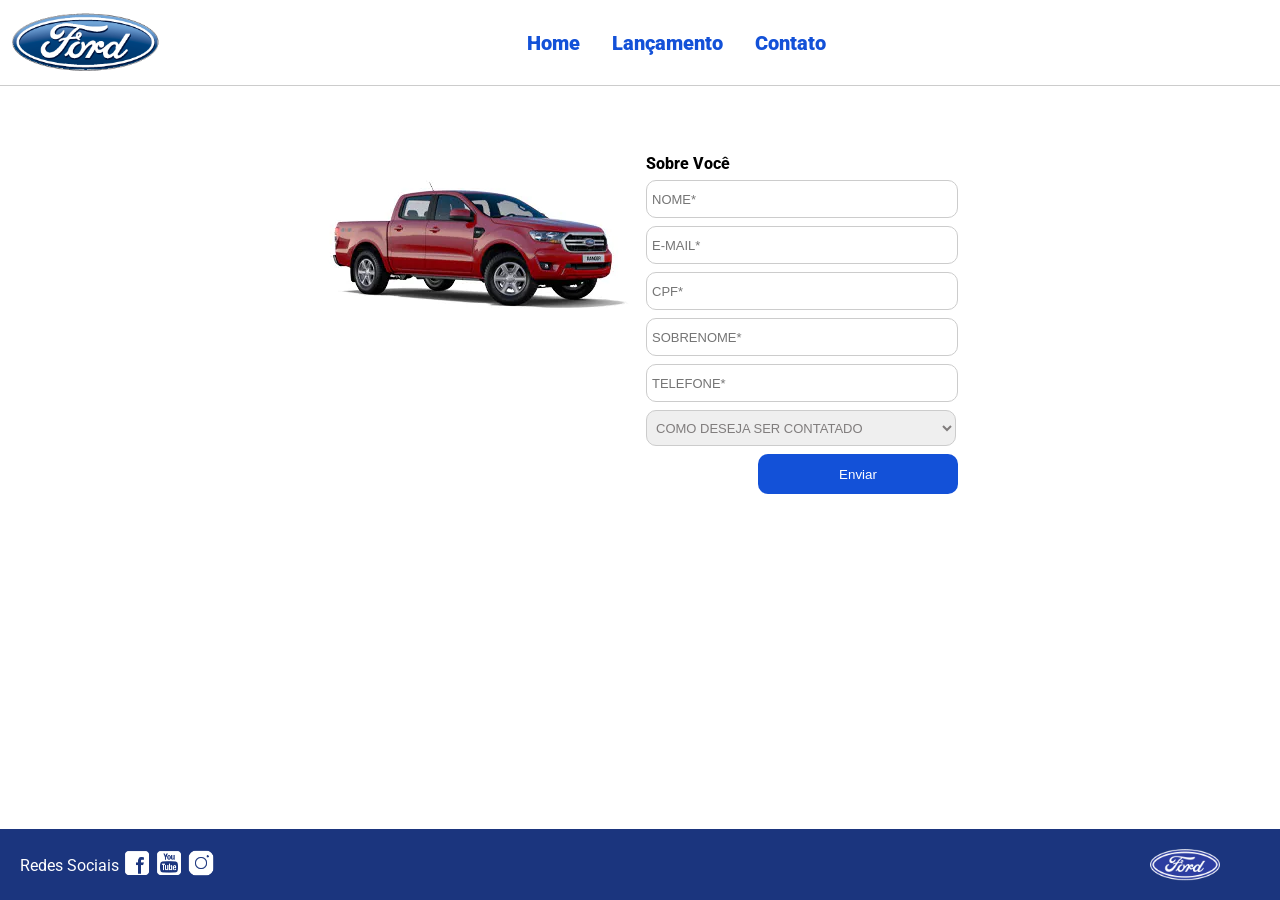
==== contato.html @ 68518ced "first commit" ====
<!DOCTYPE html>
<html lang="pt-br">
<head>
    <meta charset="UTF-8">
    <meta http-equiv="X-UA-Compatible" content="IE=edge">
    <meta name="viewport" content="width=device-width, initial-scale=1.0">
    <title>Ford</title>    
    <link href="css/reset.css" rel="stylesheet">
    <link href="css/style.css" rel="stylesheet">
    <link href="css/form.css" rel="stylesheet">
    <script src="js/form.js"></script>
</head>
<body>
    <header>       
        <div>
            <img src="img/logo-ford-256.png" width="150" class="logo" />
        </div>
        <nav>
            <ul>
                <li>
                    <a href="index.html">Home</a>
                </li>
                <li>
                    <a href="lancamento.html">Lançamento</a>
                </li>
                <li>
                    <a href="contato.html">Contato</a>
                </li>
            </ul>
        </nav>

    </header>
    <main>
        <div class="forms">
            <div>
                <img src="img/xls 2.2 diesel.jpg">
            </div>
            <div>
                <h2 class="titulo">Sobre Você</h2>
            <form onsubmit="Post(this);">
                <input type="text" name="nome" placeholder="NOME*" class="fordform" required>
                <input type="text" name="email" placeholder="E-MAIL*" class="fordform" required>
                <input type="text" name="cpf" placeholder="CPF*" class="fordform" required>
                <input type="text" name="sobrenome" placeholder="SOBRENOME*" class="fordform" required>
                <input type="text" name="telefone" placeholder="TELEFONE*" class="fordform" required>
                <select name="contato" class="fordform" required>
                    <option selected>COMO DESEJA SER CONTATADO</option>
                    <option>TELEFONE</option>
                    <option>E-MAIL</option>
                </select>
            <button type="submit">Enviar</button>
            </form>
            </div>
        </div>
    </main>
    <footer>
        <nav id="social">
            <ul>
                <li><span class="redesociais">Redes Sociais</span></li>
                <li><a href="#" title="Facebook"><img src="img/facebook-50.png"></a></li>
                <li><a href="#" title="YouTube"><img src="img/youtube-squared-50.png"></a></li>
                <li><a href="#" title="Instagram"><img src="img/instagram-logo-50.png"></a></li>
            </ul>
        </nav>
        <div>
           <img src="img/ford-96.png" width="70"  />
        </div>
    </footer>    
</body>
</html>
---- css/style.css ----
@import url('https://fonts.googleapis.com/css2?family=Roboto:wght@300&display=swap');

body {
    background: #FFFFFF;
    height: 100%;
    font-family: 'Roboto', sans-serif;
}

html {
    height: 100%;
}

div#carousel {
    height: 46vh;
    width: 100%;
     max-height: 628px;
    -webkit-transition: all .3s ease-in-out;
    -moz-transition: all .3s ease-in-out;
    transition: all .3s ease-in-out;
}

div#carousel-title a {
    text-decoration: none;
}

div#carousel-title  {
    display: block;
    text-align: center;
    margin-top: 10px;
    margin-bottom: 10px;
    font-weight: bold;
}

header ul {
    text-align: center;
    margin-left: auto;
    margin-right: auto;
    display: block;
}

ul {
	display: inline-block;
}

header {
    background: #FFFFFF;
    border-bottom: 1px solid #ccc;
    margin-bottom: 10px;
    padding: 10px;
}

header div {
    display: inline;
    vertical-align: middle;
}

header nav {
    display: inline-block;
    vertical-align: middle;
    width: 80vw;
}

header nav a {
    color: #1351d8;
    font-size: 20px;
    text-decoration: none;
    font-weight: 900;
    margin-left: 14px;
    margin-right: 14px;
}

header nav a:hover {
    color: #1b357e;
    text-decoration: none;
    font-weight: 900;
}

nav li {
    display: inline;
    list-style: none;
}

main {
    min-height: calc(100% - 167px);
}

nav#social {
    display: inline;
    width: 80%;
}

nav#social ul img {
    width: 28px;
}

span.redesociais {
    color: #ffffff;
    vertical-align: super;
}

footer {
    background: #1B357E;
    padding: 20px;
}

footer div {
    display: inline;
    float: right;
    margin-right: 40px;
}

button:hover {
    background: #1b357e;
}
button {
    background: #1351d8;
    color: #fff;
    border: 0px;
    border-radius: 10px;
}
---- css/form.css ----
.fordform {
    display: block;
    width: 300px;
    border: 1px solid #cccccc;
    border-radius: 10px;
    height: 26px;
    margin: 8px;
    font-size: 13px;
    padding: 5px;
}

select.fordform {
    width: 310px;
    height: 36px;
    color: #807d7d;
}

input:focus-visible {
    outline: none;
}

select:focus-visible {
    outline: none;
}

main div {
    display: inline-block;
    vertical-align: top;
    text-align: left;
    padding-top: 30px;
    padding-bottom: 30px;
}

.forms {
    display: block;
    text-align: center;
}

h2 {
    text-align: left;
    font-weight: 800;
}


button {
    width: 200px;
    height: 40px;
    margin-right: 8px;
    float: right;
}

.titulo {
    margin-left: 8px;
}
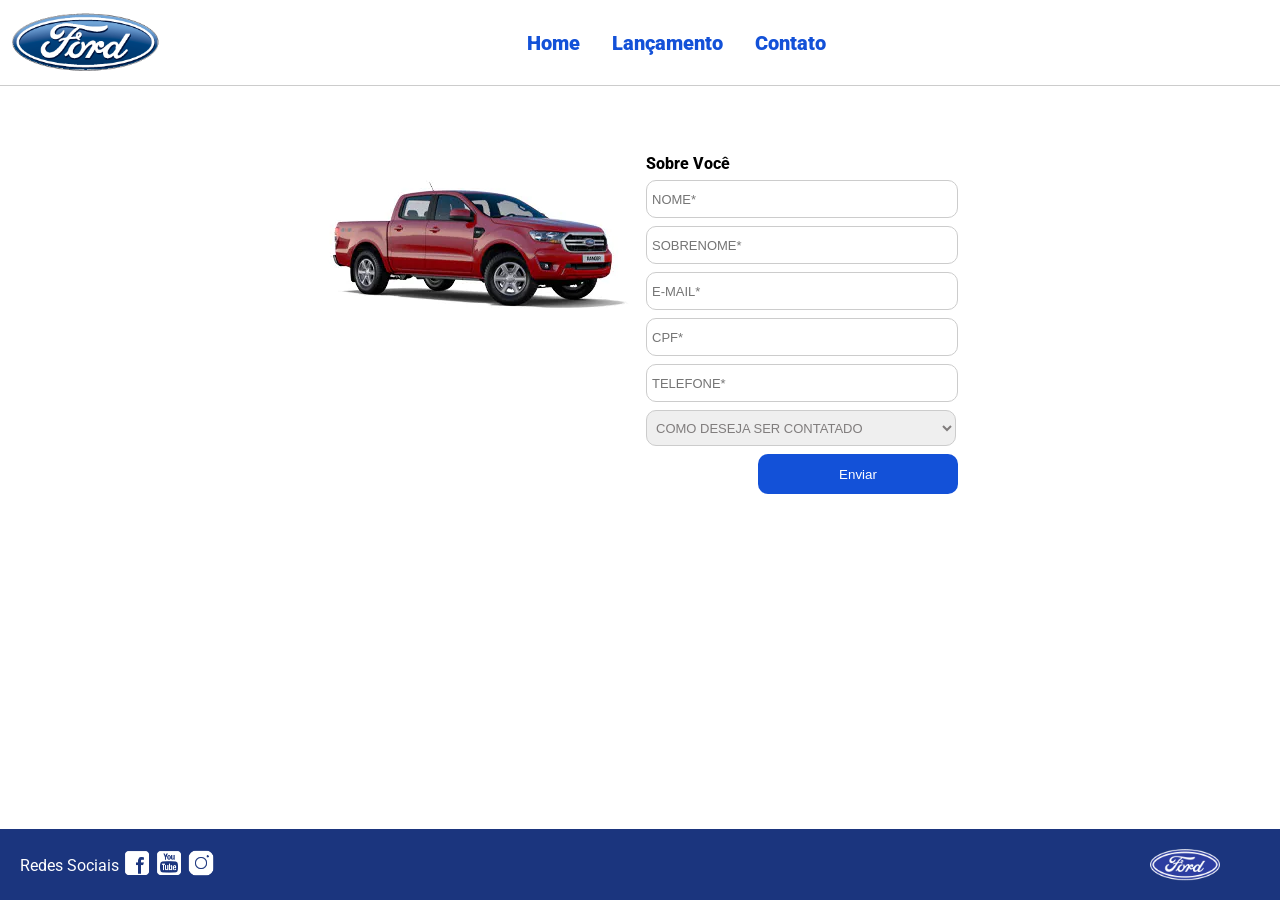
==== commit aa91257f: "correção basica no formulario como a posição de inputs e mundando as opções de contato" ====
--- a/contato.html
+++ b/contato.html
@@ -39,14 +39,16 @@
                 <h2 class="titulo">Sobre Você</h2>
             <form onsubmit="Post(this);">
                 <input type="text" name="nome" placeholder="NOME*" class="fordform" required>
+                <input type="text" name="sobrenome" placeholder="SOBRENOME*" class="fordform" required>
                 <input type="text" name="email" placeholder="E-MAIL*" class="fordform" required>
                 <input type="text" name="cpf" placeholder="CPF*" class="fordform" required>
-                <input type="text" name="sobrenome" placeholder="SOBRENOME*" class="fordform" required>
                 <input type="text" name="telefone" placeholder="TELEFONE*" class="fordform" required>
                 <select name="contato" class="fordform" required>
                     <option selected>COMO DESEJA SER CONTATADO</option>
-                    <option>TELEFONE</option>
-                    <option>E-MAIL</option>
+                    <option>RECLAMAÇÃO</option>
+                    <option>ELOGIO</option>
+                    <option>OUTROS</option>
+
                 </select>
             <button type="submit">Enviar</button>
             </form>
--- a/css/style.css
+++ b/css/style.css
@@ -11,16 +11,32 @@
 }
 
 div#carousel {
+    display: flex;
+    justify-content: center;
     height: 46vh;
     width: 100%;
-     max-height: 628px;
+    max-height: 628px;
     -webkit-transition: all .3s ease-in-out;
     -moz-transition: all .3s ease-in-out;
     transition: all .3s ease-in-out;
 }
 
-div#carousel-title a {
-    text-decoration: none;
+.apresentacao {
+    display: flex;
+    width: 100%;
+    flex-direction: column;
+    align-items: center;
+    text-align: center;
+    gap: 20px;
+    margin: 0 auto;
+        object-fit: contain;
+
+}
+
+#carousel img {
+    display: block;
+    width: auto;
+    height: auto;
 }
 
 div#carousel-title  {
@@ -82,7 +98,35 @@
 
 main {
     min-height: calc(100% - 167px);
+    position: relative;
 }
+
+.apresentacao {
+    position: relative;
+}
+
+.apresentacao button {
+    position: absolute;
+    top: 50%;
+    transform: translateY(-50%);
+    background: #1351d8;
+    color: #fff;
+    border: 0;
+    padding: 10px 16px;
+    border-radius: 8px;
+    cursor: pointer;
+    z-index: 2;
+}
+
+button.butao_direito {
+    right: 10px;
+}
+
+button.butao_esquerdo {
+    left: 10px;
+}
+
+
 
 nav#social {
     display: inline;
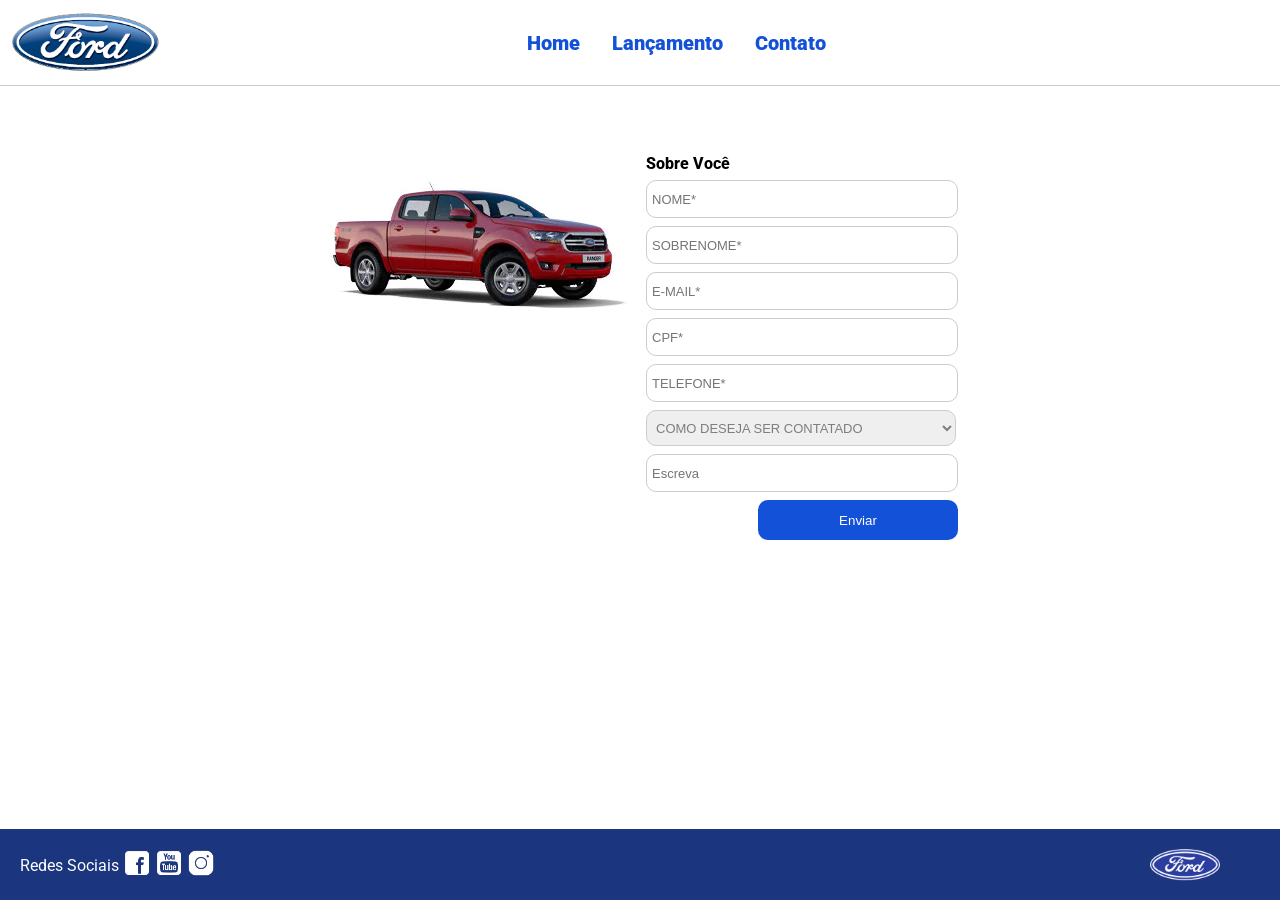
==== commit f7a450cd: "corrigindo o formulario e adicionando um novo campo chamado Escreva" ====
--- a/contato.html
+++ b/contato.html
@@ -33,12 +33,12 @@
     <main>
         <div class="forms">
             <div>
-                <img src="img/xls 2.2 diesel.jpg">
+                <img src="img/xls 2.2 diesel.jpg" draggable="false" >
             </div>
             <div>
                 <h2 class="titulo">Sobre Você</h2>
             <form onsubmit="Post(this);">
-                <input type="text" name="nome" placeholder="NOME*" class="fordform" required>
+                <input id="nomeid" type="text" name="nome" placeholder="NOME*" class="fordform" required>
                 <input type="text" name="sobrenome" placeholder="SOBRENOME*" class="fordform" required>
                 <input type="text" name="email" placeholder="E-MAIL*" class="fordform" required>
                 <input type="text" name="cpf" placeholder="CPF*" class="fordform" required>
@@ -46,8 +46,10 @@
                 <select name="contato" class="fordform" required>
                     <option selected>COMO DESEJA SER CONTATADO</option>
                     <option>RECLAMAÇÃO</option>
-                    <option>ELOGIO</option>
+                    <option>SOLICITAÇÃO</option>
                     <option>OUTROS</option>
+                <input type="text" name="Escreva" placeholder="Escreva" class="fordform" required>
+
 
                 </select>
             <button type="submit">Enviar</button>
--- a/css/style.css
+++ b/css/style.css
@@ -1,164 +1,206 @@
 @import url('https://fonts.googleapis.com/css2?family=Roboto:wght@300&display=swap');
 
 body {
-    background: #FFFFFF;
-    height: 100%;
-    font-family: 'Roboto', sans-serif;
+  background: #ffffff;
+  height: 100%;
+  font-family: 'Roboto', sans-serif;
 }
 
 html {
-    height: 100%;
+  height: 100%;
 }
 
 div#carousel {
-    display: flex;
-    justify-content: center;
-    height: 46vh;
-    width: 100%;
-    max-height: 628px;
-    -webkit-transition: all .3s ease-in-out;
-    -moz-transition: all .3s ease-in-out;
-    transition: all .3s ease-in-out;
+  display: flex;
+  justify-content: center;
+  height: 46vh;
+  width: 100%;
+  max-height: 628px;
+  -webkit-transition: all 0.3s ease-in-out;
+  -moz-transition: all 0.3s ease-in-out;
+  transition: all 0.3s ease-in-out;
+  position: relative;
+  overflow: hidden;
+}
+
+#carousel.slide-in-right {
+  animation: slideInRight 0.5s ease-in-out;
+}
+
+#carousel.slide-in-left {
+  animation: slideInLeft 0.5s ease-in-out;
+}
+
+@keyframes slideInRight {
+  from {
+    opacity: 0;
+    transform: translateX(100px);
+  }
+  to {
+    opacity: 1;
+    transform: translateX(0);
+  }
+}
+
+@keyframes slideInLeft {
+  from {
+    opacity: 0;
+    transform: translateX(-100px);
+  }
+  to {
+    opacity: 1;
+    transform: translateX(0);
+  }
 }
 
 .apresentacao {
-    display: flex;
-    width: 100%;
-    flex-direction: column;
-    align-items: center;
-    text-align: center;
-    gap: 20px;
-    margin: 0 auto;
-        object-fit: contain;
-
+  display: flex;
+  width: 100%;
+  flex-direction: column;
+  align-items: center;
+  text-align: center;
+  gap: 20px;
+  margin: 0 auto;
+  object-fit: contain;
 }
 
 #carousel img {
-    display: block;
-    width: auto;
-    height: auto;
-}
-
-div#carousel-title  {
-    display: block;
-    text-align: center;
-    margin-top: 10px;
-    margin-bottom: 10px;
-    font-weight: bold;
+  display: block;
+  width: auto;
+  height: auto;
+}
+
+div#carousel-title {
+  display: block;
+  text-align: center;
+  margin-top: 10px;
+  margin-bottom: 10px;
+  font-weight: bold;
 }
 
 header ul {
-    text-align: center;
-    margin-left: auto;
-    margin-right: auto;
-    display: block;
+  text-align: center;
+  margin-left: auto;
+  margin-right: auto;
+  display: block;
 }
 
 ul {
-	display: inline-block;
+  display: inline-block;
 }
 
 header {
-    background: #FFFFFF;
-    border-bottom: 1px solid #ccc;
-    margin-bottom: 10px;
-    padding: 10px;
+  background: #ffffff;
+  border-bottom: 1px solid #ccc;
+  margin-bottom: 10px;
+  padding: 10px;
 }
 
 header div {
-    display: inline;
-    vertical-align: middle;
+  display: inline;
+  vertical-align: middle;
 }
 
 header nav {
-    display: inline-block;
-    vertical-align: middle;
-    width: 80vw;
+  display: inline-block;
+  vertical-align: middle;
+  width: 80vw;
 }
 
 header nav a {
-    color: #1351d8;
-    font-size: 20px;
-    text-decoration: none;
-    font-weight: 900;
-    margin-left: 14px;
-    margin-right: 14px;
+  color: #1351d8;
+  font-size: 20px;
+  text-decoration: none;
+  font-weight: 900;
+  margin-left: 14px;
+  margin-right: 14px;
 }
 
 header nav a:hover {
-    color: #1b357e;
-    text-decoration: none;
-    font-weight: 900;
+  color: #1b357e;
+  text-decoration: none;
+  font-weight: 900;
 }
 
 nav li {
-    display: inline;
-    list-style: none;
+  display: inline;
+  list-style: none;
 }
 
 main {
-    min-height: calc(100% - 167px);
-    position: relative;
+  min-height: calc(100% - 167px);
+  position: relative;
 }
 
 .apresentacao {
-    position: relative;
+  position: relative;
 }
 
 .apresentacao button {
-    position: absolute;
-    top: 50%;
-    transform: translateY(-50%);
-    background: #1351d8;
-    color: #fff;
-    border: 0;
-    padding: 10px 16px;
-    border-radius: 8px;
-    cursor: pointer;
-    z-index: 2;
+  position: absolute;
+  top: 50%;
+  transform: translateY(-50%);
+  background: #1351d8;
+  color: #fff;
+  border: 0;
+  padding: 10px 16px;
+  border-radius: 8px;
+  cursor: pointer;
+  z-index: 2;
 }
 
 button.butao_direito {
-    right: 10px;
+  right: 10px;
 }
 
 button.butao_esquerdo {
-    left: 10px;
-}
-
-
+  left: 10px;
+}
 
 nav#social {
-    display: inline;
-    width: 80%;
+  display: inline;
+  width: 80%;
 }
 
 nav#social ul img {
-    width: 28px;
+  width: 28px;
 }
 
 span.redesociais {
-    color: #ffffff;
-    vertical-align: super;
+  color: #ffffff;
+  vertical-align: super;
 }
 
 footer {
-    background: #1B357E;
-    padding: 20px;
+  background: #1b357e;
+  padding: 20px;
 }
 
 footer div {
-    display: inline;
-    float: right;
-    margin-right: 40px;
+  display: inline;
+  float: right;
+  margin-right: 40px;
 }
 
 button:hover {
-    background: #1b357e;
+  background: #1b357e;
 }
 button {
-    background: #1351d8;
-    color: #fff;
-    border: 0px;
-    border-radius: 10px;
-}
+  background: #1351d8;
+  color: #fff;
+  border: 0px;
+  border-radius: 10px;
+}
+
+#compare {
+  display: none;
+  opacity: 0;
+  transform: translateY(50px);
+  transition: opacity 0.4s ease-out, transform 0.4s ease-out;
+}
+
+#compare.show-compare {
+  display: block;
+  opacity: 1;
+  transform: translateY(0);
+}
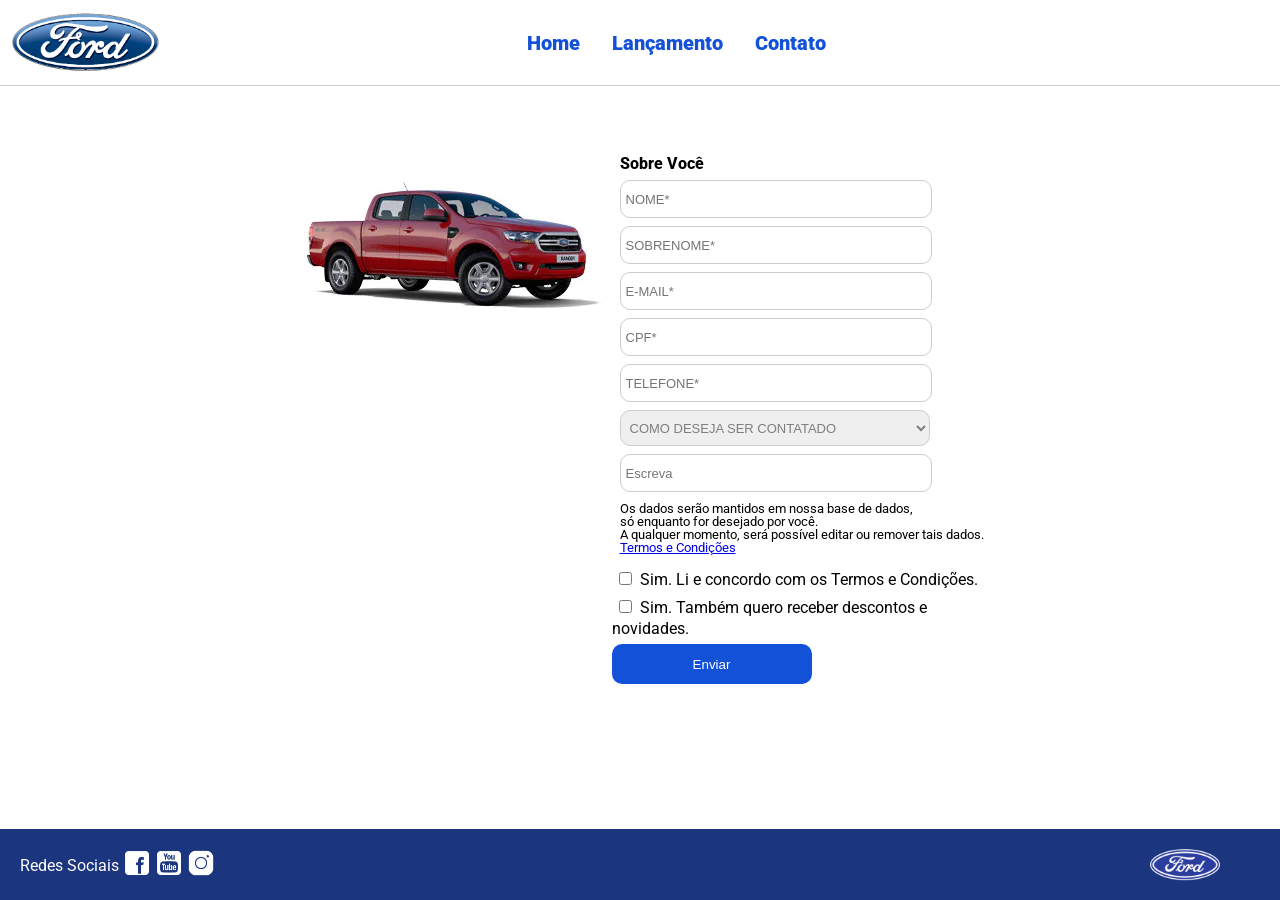
==== commit 31d552fc: "adicionando os Termo e condições  e alinhando" ====
--- a/contato.html
+++ b/contato.html
@@ -48,11 +48,21 @@
                     <option>RECLAMAÇÃO</option>
                     <option>SOLICITAÇÃO</option>
                     <option>OUTROS</option>
+                </select>
                 <input type="text" name="Escreva" placeholder="Escreva" class="fordform" required>
 
+            <label>
+                <p>Os dados serão mantidos em nossa base de dados,
+                <br> só enquanto for desejado por você.
+                <br> A qualquer momento, será possível editar ou remover tais dados. <br>
+                <a class="termo" href="https://www.ford.com.br/politica-de-privacidade/" target="_blank">Termos e Condições<br></a>
 
-                </select>
-            <button type="submit">Enviar</button>
+                </p>
+                <input type="checkbox" name="LGPD" class="LGPD" required>Sim. Li e concordo com os Termos e Condições. <br>
+                <input type="checkbox" name="Concordo" class="concordo" >Sim. Também quero receber descontos e novidades. <br>
+            </label>
+
+            <button class="Enviar" type="submit">Enviar</button>
             </form>
             </div>
         </div>
--- a/css/style.css
+++ b/css/style.css
@@ -192,6 +192,21 @@
   border-radius: 10px;
 }
 
+p {
+  font-size: small;
+  margin: 10px 0px 10px 8px
+}
+
+.LGPD{
+  margin: 2%;
+}
+.concordo{
+  margin: 2%;
+}
+.Enviar{
+  float: left;
+  margin-top: 2%;
+}
 #compare {
   display: none;
   opacity: 0;
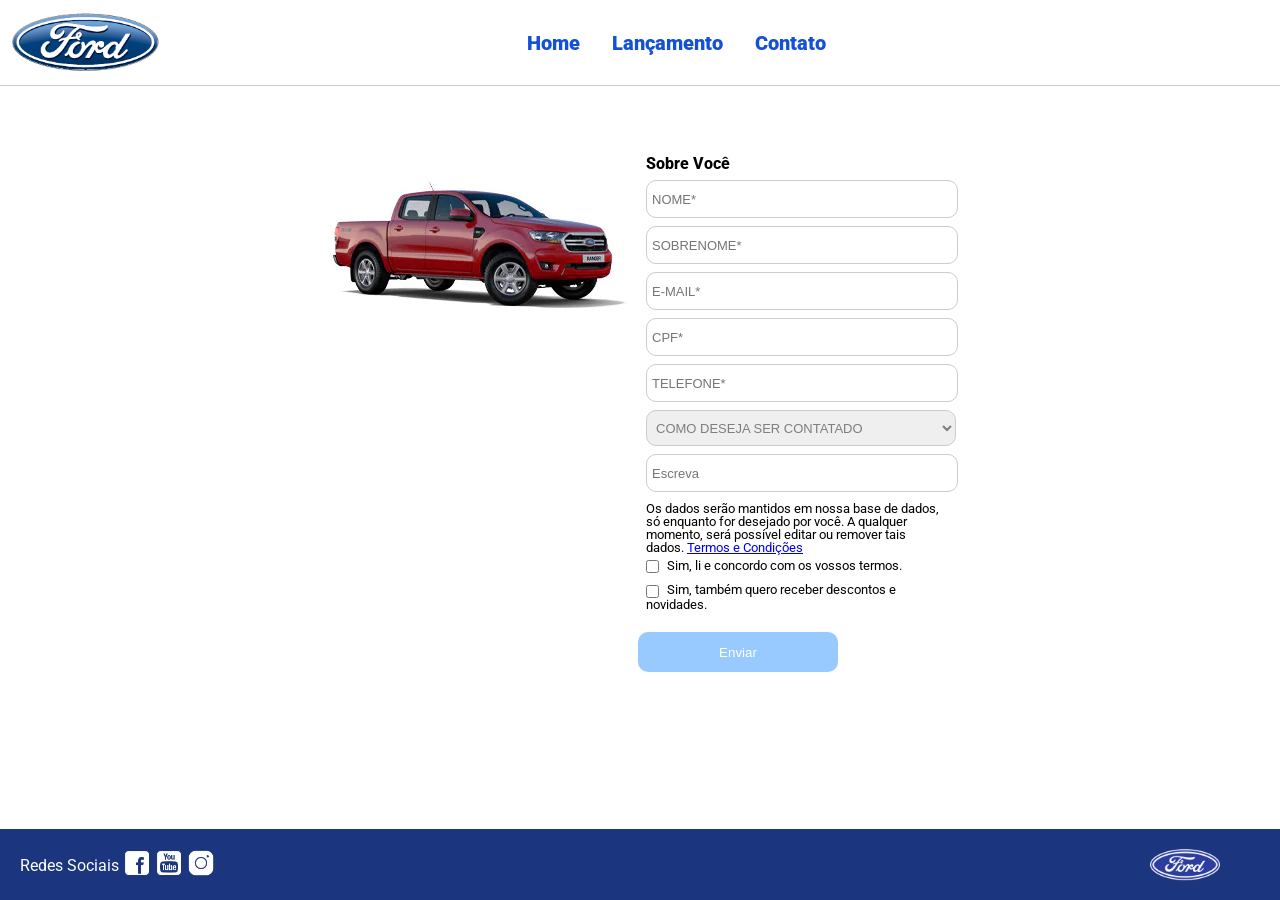
==== commit e2410dae: "mudanças finais no projeto final" ====
--- a/contato.html
+++ b/contato.html
@@ -37,32 +37,36 @@
             </div>
             <div>
                 <h2 class="titulo">Sobre Você</h2>
-            <form onsubmit="Post(this);">
+            <form id="lgpd-form" onsubmit="Post(this);">
                 <input id="nomeid" type="text" name="nome" placeholder="NOME*" class="fordform" required>
                 <input type="text" name="sobrenome" placeholder="SOBRENOME*" class="fordform" required>
-                <input type="text" name="email" placeholder="E-MAIL*" class="fordform" required>
+                <input type="email" name="email" placeholder="E-MAIL*" class="fordform" required>
                 <input type="text" name="cpf" placeholder="CPF*" class="fordform" required>
                 <input type="text" name="telefone" placeholder="TELEFONE*" class="fordform" required>
                 <select name="contato" class="fordform" required>
-                    <option selected>COMO DESEJA SER CONTATADO</option>
-                    <option>RECLAMAÇÃO</option>
-                    <option>SOLICITAÇÃO</option>
-                    <option>OUTROS</option>
+                    <option value ="" selected>COMO DESEJA SER CONTATADO</option>
+                    <option value ="RECLAMAÇÃO">RECLAMAÇÃO</option>
+                    <option value ="SOLICITAÇÃO">SOLICITAÇÃO</option>
+                    <option value ="OUTROS  ">OUTROS</option>
                 </select>
                 <input type="text" name="Escreva" placeholder="Escreva" class="fordform" required>
+           
+            <p class="texto-privacidade">
+            Os dados serão mantidos em nossa base de dados, só enquanto for desejado por você. 
+            A qualquer momento, será possível editar ou remover tais dados.
+            <a href="https://www.ford.com.br/politica-de-privacidade/ " target="_blank">Termos e Condições</a>
+            <label class="LGPD">
+            <input type="checkbox" required> Sim, li e concordo com os vossos termos. <br>
+        </label>
+        <label class="concordo">
+            <input type="checkbox"> Sim, também quero receber descontos e novidades. <br>
+        </label>
+        </p>
 
-            <label>
-                <p>Os dados serão mantidos em nossa base de dados,
-                <br> só enquanto for desejado por você.
-                <br> A qualquer momento, será possível editar ou remover tais dados. <br>
-                <a class="termo" href="https://www.ford.com.br/politica-de-privacidade/" target="_blank">Termos e Condições<br></a>
-
-                </p>
-                <input type="checkbox" name="LGPD" class="LGPD" required>Sim. Li e concordo com os Termos e Condições. <br>
-                <input type="checkbox" name="Concordo" class="concordo" >Sim. Também quero receber descontos e novidades. <br>
-            </label>
-
-            <button class="Enviar" type="submit">Enviar</button>
+        
+        
+        
+        <button id="Enviar" class="Enviar" type="submit" disabled> Enviar</button>
             </form>
             </div>
         </div>
--- a/css/style.css
+++ b/css/style.css
@@ -190,22 +190,35 @@
   color: #fff;
   border: 0px;
   border-radius: 10px;
+  transition: all 0.3s ease; 
 }
 
 p {
   font-size: small;
+  width: 300px;
   margin: 10px 0px 10px 8px
 }
 
-.LGPD{
-  margin: 2%;
-}
-.concordo{
-  margin: 2%;
-}
-.Enviar{
+.LGPD, .concordo {
+  font-size: small;
+  display: inline-block;
+  margin: 5px 0;
+  cursor: pointer;
+}
+
+/* Remove margens exageradas dos inputs do tipo checkbox */
+.LGPD input[type="checkbox"], 
+.concordo input[type="checkbox"] {
+  margin: 0 5px 0 0;
+  vertical-align: middle;
+}
+.Enviar:disabled{
   float: left;
   margin-top: 2%;
+  background-color: #007bff;
+  opacity: 0.4;
+  cursor: not-allowed;
+  pointer-events: none;  
 }
 #compare {
   display: none;
